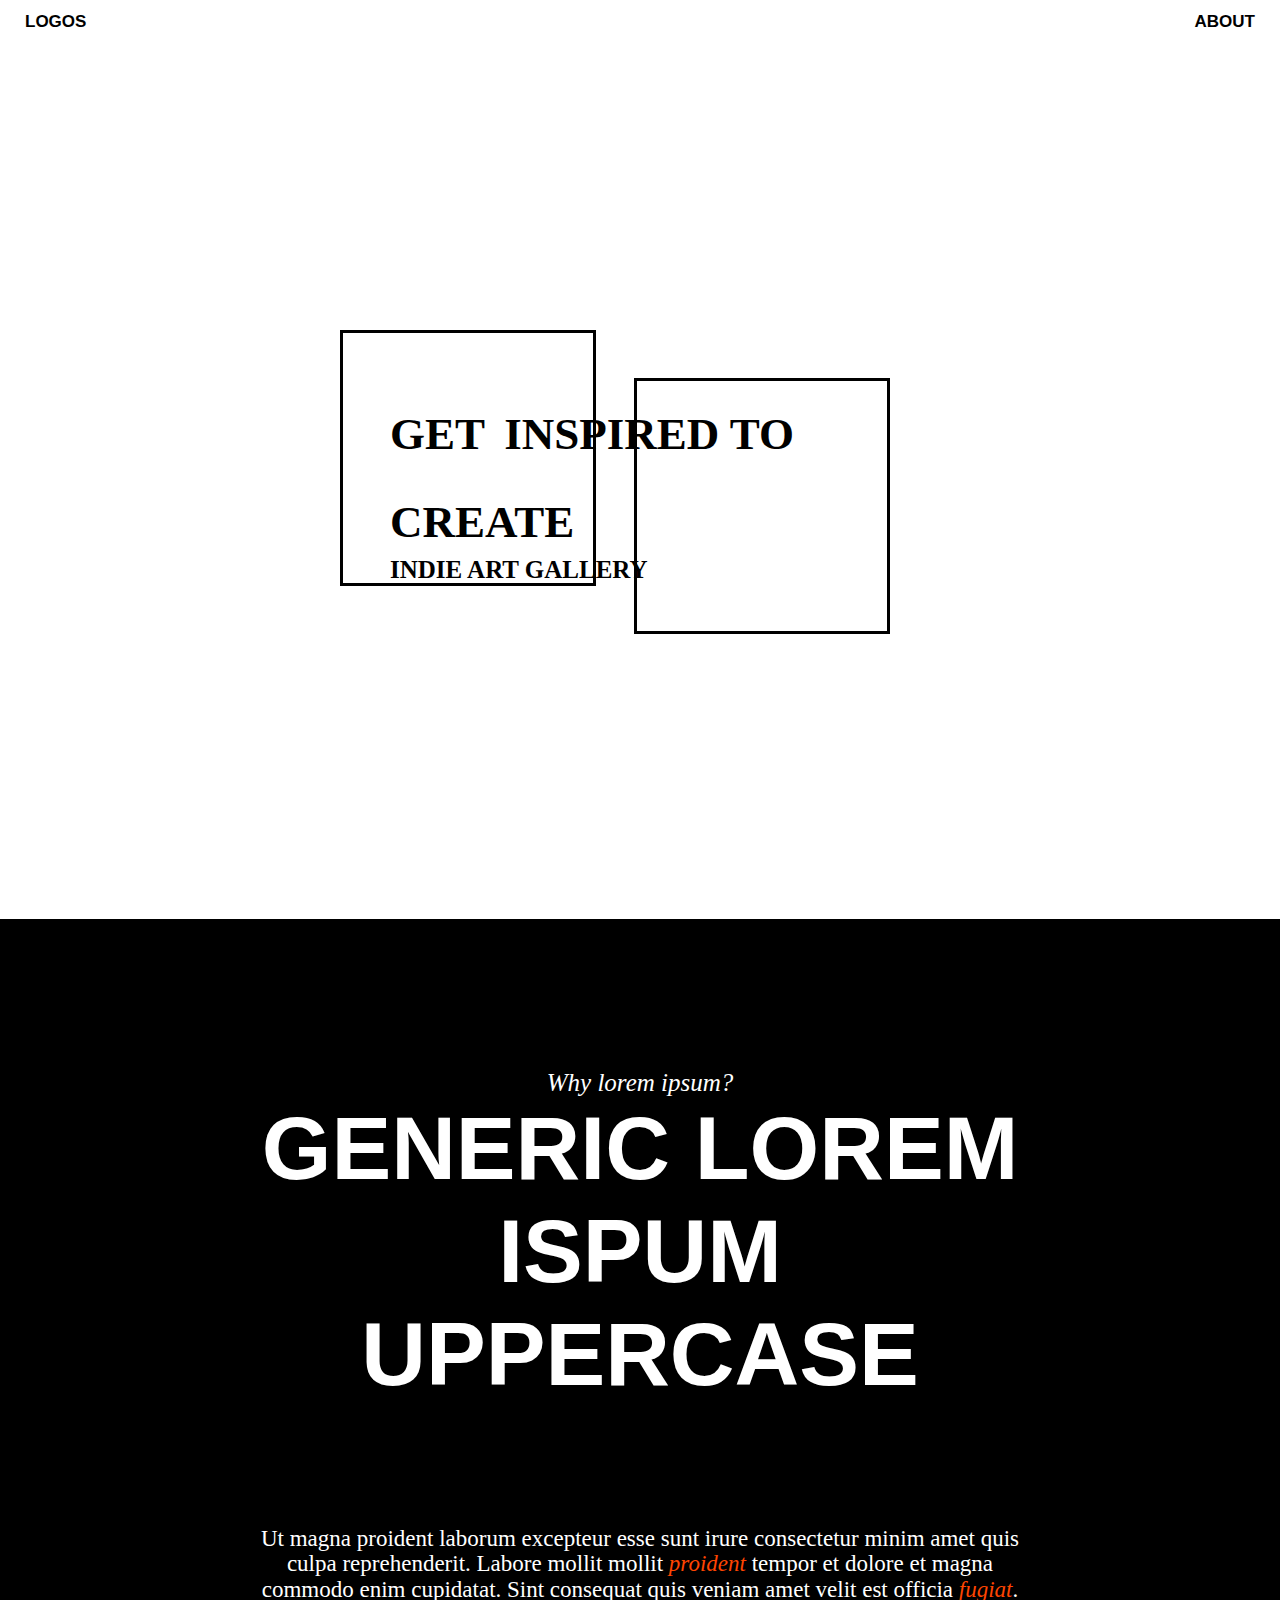
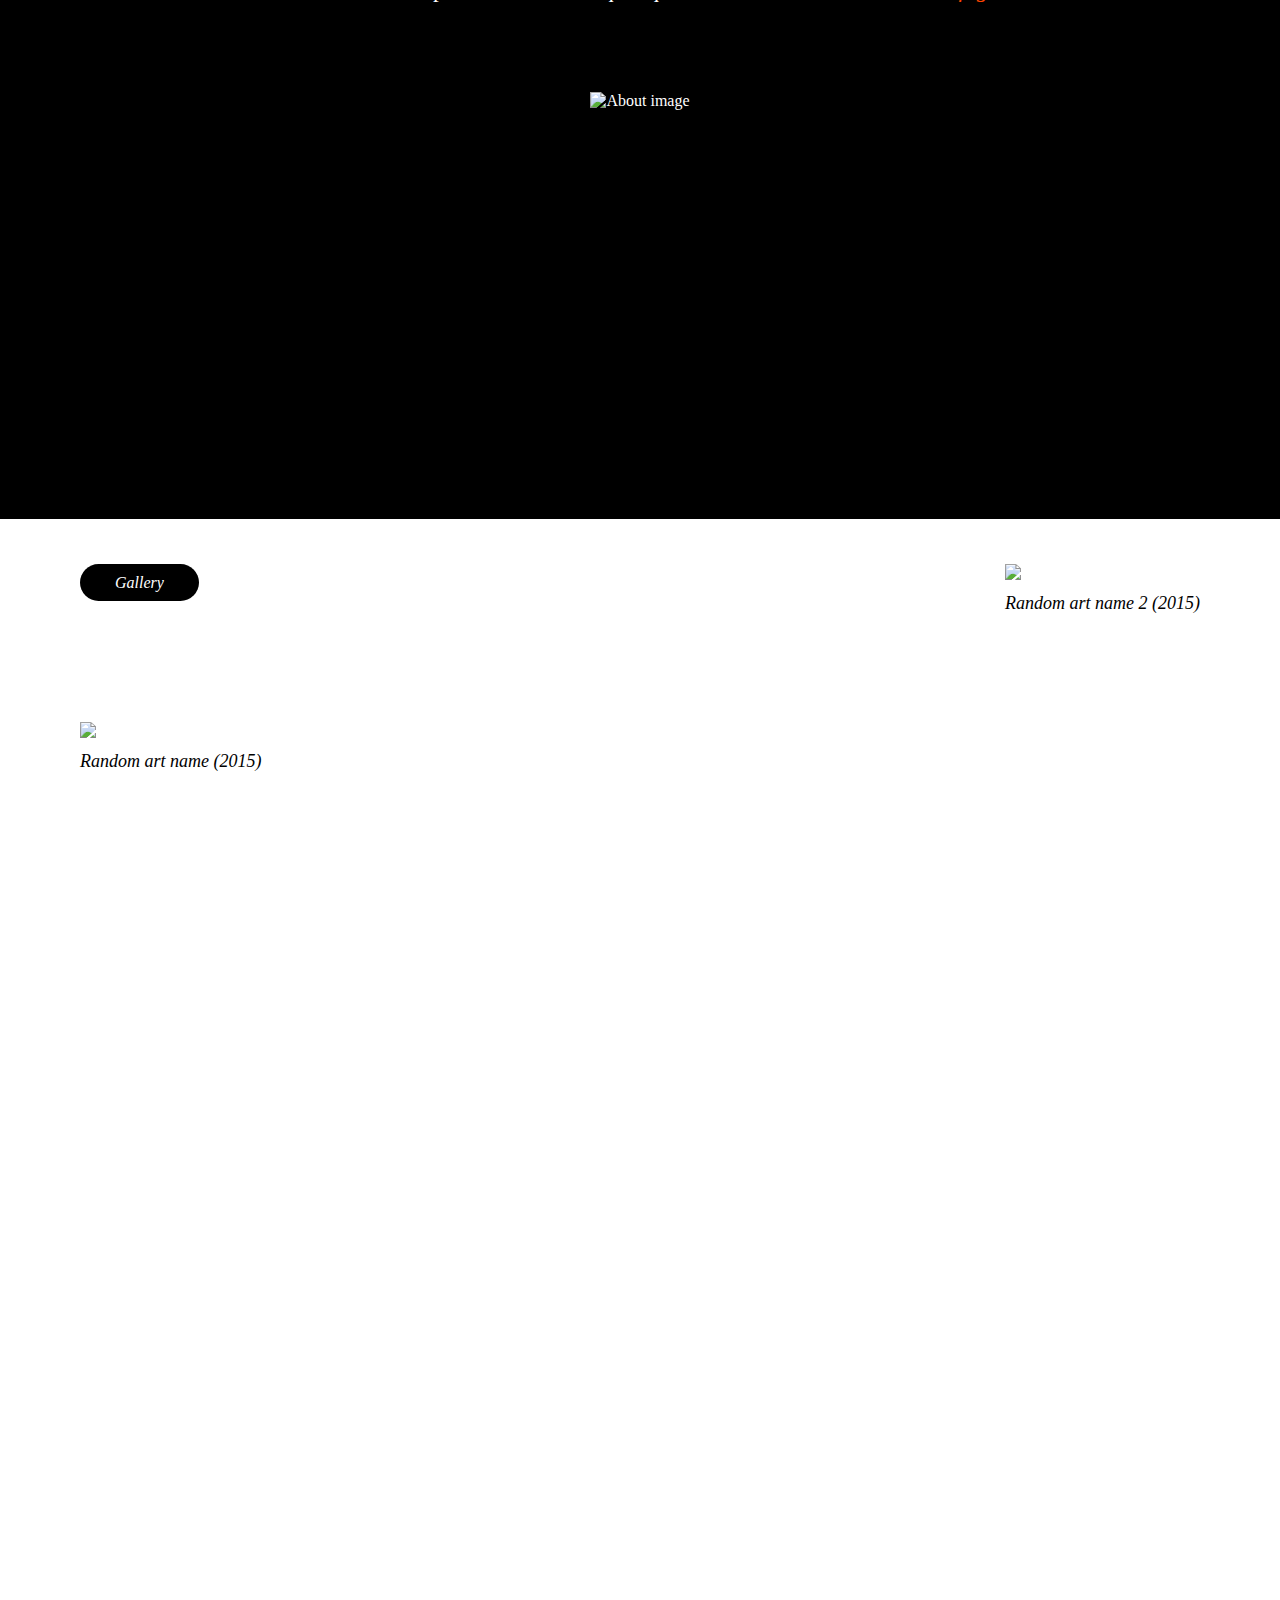
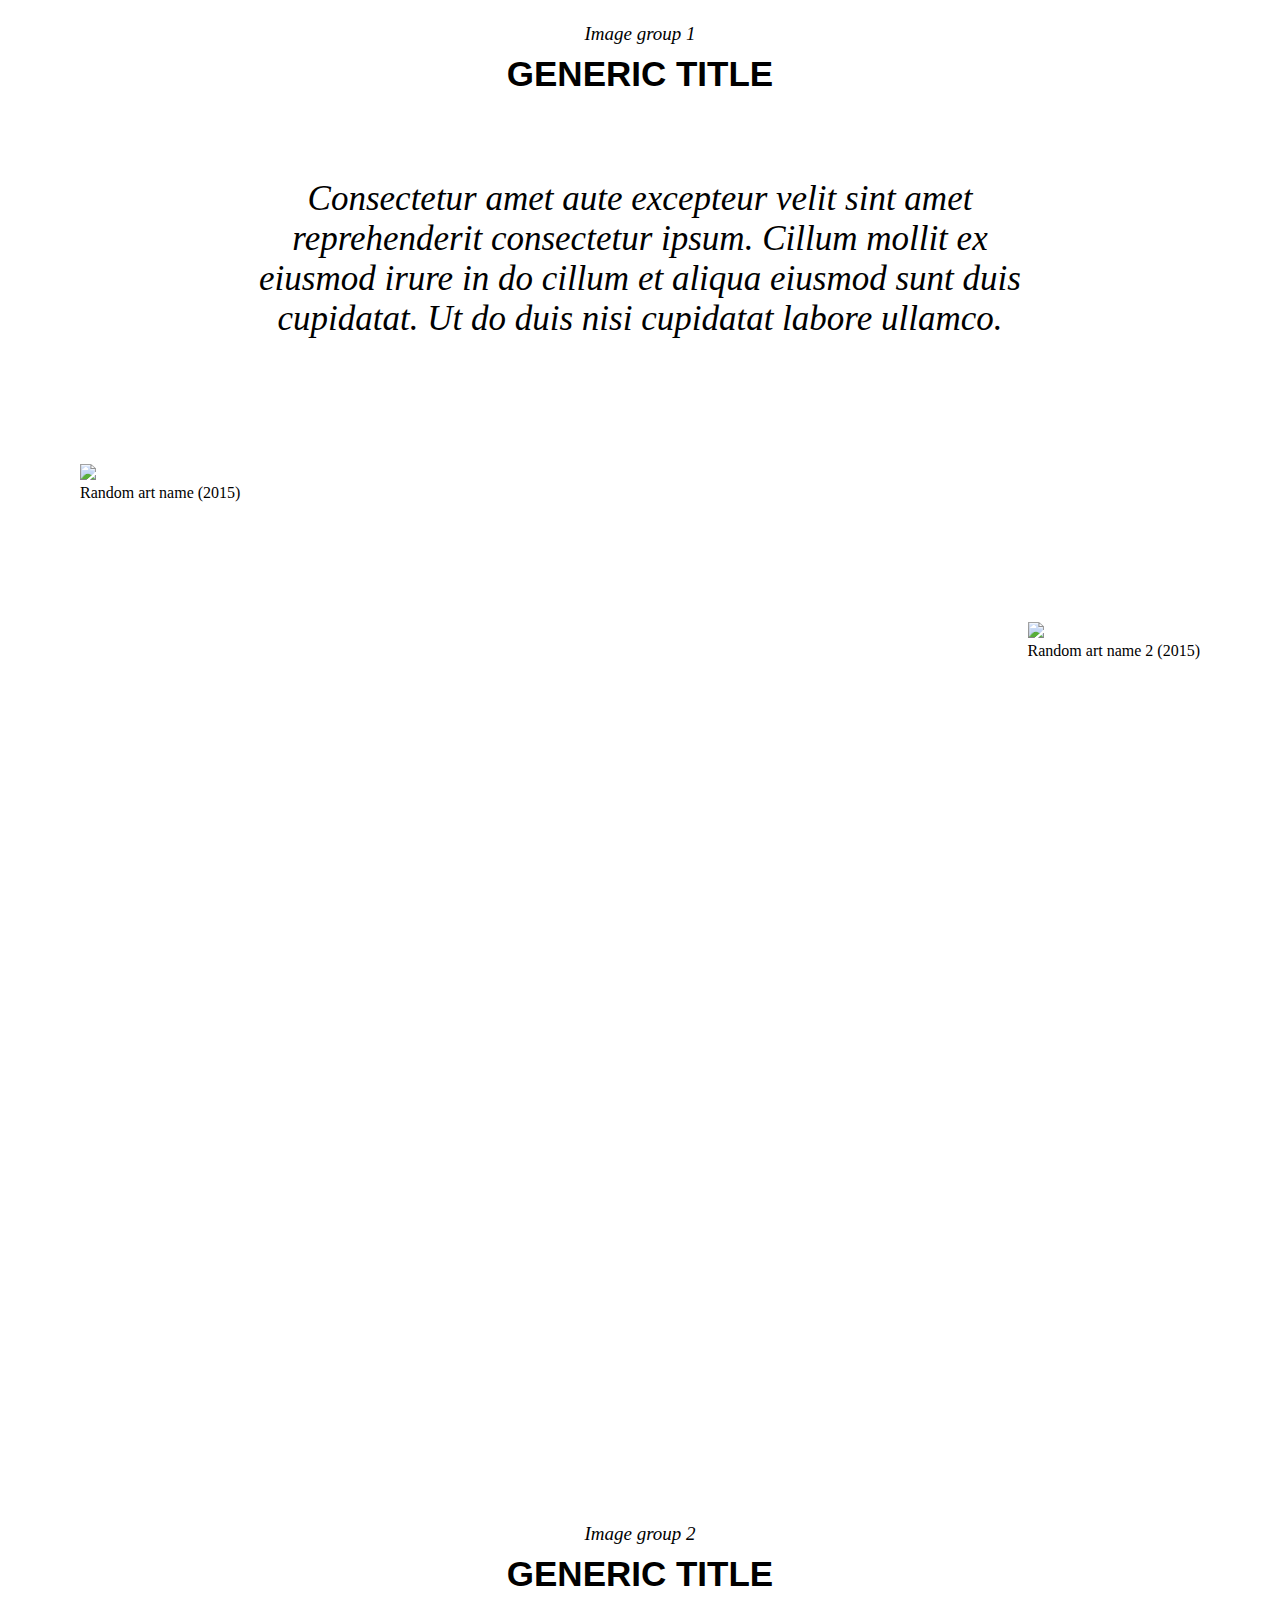
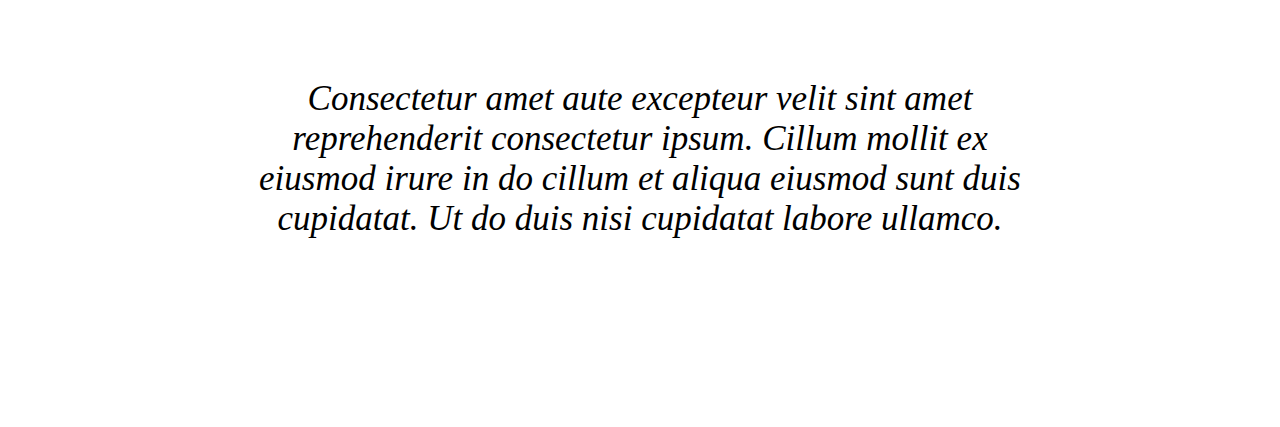
==== index.html @ 08191e06 "Initial commit" ====
<!DOCTYPE html>
<html lang="en">

<head>
    <meta charset="UTF-8">
    <meta name="viewport" content="width=device-width, initial-scale=1.0">
    <title>Document</title>
    <link rel="stylesheet" href="./style.css">
</head>

<body>
    <div class="header">
        <div class="header--logo">
            <a href="./index.html">Logos</a>
        </div>
        <div class="header--menu">
            <a href="#about-section">About</a>
        </div>
    </div>

    <main>
        <div class="landing">
            <div class="landing--container">
                <h1>
                    <span>Get</span>
                    <span>inspired to</span>
                    <span>create</span>
                </h1>

                <h2>Indie art gallery</h2>
            </div>
        </div>

        <div class="about" id="about-section">
            <div class="about-wrapper">
                <p class="about--genericQuestion">Why lorem ipsum?</p>
                <h3 class="about--genericTitle">Generic lorem ispum uppercase</h3>

                <div class="about--genericDescription">
                    <p>Ut magna proident laborum excepteur esse sunt irure consectetur minim amet quis culpa
                        reprehenderit.
                        Labore mollit mollit <span>proident</span> tempor et dolore et magna commodo enim cupidatat.
                        Sint consequat
                        quis
                        veniam amet velit est officia <span>fugiat</span>.</p>
                </div>

                <div class="about--image">
                    <img src="https://external-preview.redd.it/KmQ6-7a-AKqs-4_JdZ_UH-jKm0U-GaOTQrDBsbYoOqg.jpg?auto=webp&s=b2072f726e5490709b1b5d8dd3a22db889fce60f"
                        alt="About image" />
                </div>
            </div>
        </div>

        <div class="minigallery">
            <div class="minigallery--imageContainer">
                <div class="imageContainer">
                    <img src="https://booksofdesign.designstripe.com/assets/images/alphonse-mucha/home/AM-00B.jpg"
                        class="img1" />
                    <p>Random art name (2015)</p>
                </div>
                <div class="imageContainer">
                    <img src="https://booksofdesign.designstripe.com/assets/images/alphonse-mucha/home/AM-00C.jpg"
                        class="img2" />
                    <p>Random art name 2 (2015)</p>

                </div>

            </div>

            <div class="minigallery--textContainer">
                <p class="minigallery--genericUpperTitle">Image group 1</p>
                <h4>Generic title</h4>

                <p class="minigallery--genericDescription">Consectetur amet aute excepteur velit sint amet reprehenderit
                    consectetur ipsum. Cillum mollit ex
                    eiusmod irure in do <span>cillum</span> et aliqua eiusmod sunt duis cupidatat. Ut do duis nisi
                    cupidatat <span>labore</span>
                    ullamco.</p>
            </div>

            <div class="minigallery--imageContainer2">
                <div class="imageContainer">
                    <img src="https://booksofdesign.designstripe.com/assets/images/alphonse-mucha/home/AM-00B.jpg"
                        class="img1" />
                    <p>Random art name (2015)</p>
                </div>
                <div class="imageContainer">
                    <img src="https://booksofdesign.designstripe.com/assets/images/alphonse-mucha/home/AM-00C.jpg"
                        class="img2" />
                    <p>Random art name 2 (2015)</p>

                </div>

            </div>

            <div class="minigallery--textContainer">
                <p class="minigallery--genericUpperTitle">Image group 2</p>
                <h4>Generic title</h4>

                <p class="minigallery--genericDescription">Consectetur amet aute excepteur velit sint amet reprehenderit
                    consectetur ipsum. Cillum mollit ex
                    eiusmod irure in do <span>cillum</span> et aliqua eiusmod sunt duis cupidatat. Ut do duis nisi
                    cupidatat <span>labore</span>
                    ullamco.</p>
            </div>

            <a href="./pages/gallery.html" class="viewAllGallery">Gallery</a>
        </div>
    </main>
</body>

</html>
---- style.css ----
html, body, h1, h2, h3, h4, h5, h6, p, a {
    margin: 0;
    padding: 0;
    box-sizing: border-box;
}

.header {
    padding: 12px 25px;
    display: flex;
    flex-direction: row;
    align-items: center;
    justify-content: space-between;
}

.header a {
    text-decoration: none;
    font-size: 17px;
    text-transform: uppercase;
    font-family: sans-serif;
    font-weight: 700;
    color: black;
    transition: all 0.45s ease-in-out;
}

.landing {
    height: calc(100vh - 25px);
    display: flex;
    flex-direction: row;
    justify-content: space-around;
    align-items: center;
    position: relative;
}

.landing--container:before {
    content: "";
    left: -50px;
    top: -50px;
    height: 250px;
    width: 250px;
    position: absolute;
    border: 3px solid black;
}

.landing--container:after {
    content: "";
    right: 0;
    bottom: -50px;
    height: 250px;
    width: 250px;
    position: absolute;
    border: 3px solid black;
}

.landing--container {
    width: 768px;
    position: relative;
}

@media screen and (max-width: 1440px) {
    .landing--container {
        width: 500px;
    }

    .landing--container h1 {
        text-align: center;
    }

    .landing--container  h1 span {
        font-size: 45px;
    }
}

.landing--container h1 {
    font-size: 6vw;
    text-align: left;
    text-transform: uppercase;
}

.landing--container h2 {
    font-size: 25px;
    text-align: left;
    text-transform: uppercase;
}

/* About section */

.about {
    height: auto;
    min-height: 100vh;
    background-color: black;
    color: white;
    padding: 150px 0;
}

.about-wrapper {
    width: 768px;
    margin: 0 auto;
    text-align: center;
}

@media screen and (max-width: 900px) {
    .about-wrapper {
        width: 100%;
    }

    .about--genericDescription {
        padding: 25px;
    }
}

.about--genericQuestion {
    font-weight: 400;
    font-style: italic;
    font-size: 25px;
}

.about--genericTitle {
    font-size: 7vw;
    text-transform: uppercase;
    font-family: sans-serif;
}

.about--genericDescription {
    margin-top: 120px;
}

.about--genericDescription p {
    font-weight: 400;
    line-height: 1.1;
    font-size: 23px;
}

.about--genericDescription p span {
    font-style: italic;
    color: orangered;
}

.about--image {
    width: 250px;
    height: auto;
    margin: 0 auto;
    margin-top: 90px;
}

.about--image img {
    width: 100%;
}

/* Mini Gallery */

.minigallery {
    height: auto;
    min-height: 100vh;
    padding: 45px 80px;
    position: relative;
}

@media screen and (max-width: 900px) {
    .minigallery {
        padding: 12px;
    }
}

.minigallery--imageContainer,
.minigallery--imageContainer2 {
    display: flex;
    flex-direction: row;
    justify-content: space-between;
    align-items: center;
    gap: 15px;
}

.minigallery--imageContainer .imageContainer:first-child,
.minigallery--imageContainer2 .imageContainer:last-child {
    width: auto;
    height: 65vh;
}

.minigallery--imageContainer .imageContainer:last-child,
.minigallery--imageContainer2 .imageContainer:first-child {
    width: auto;
    height: 100vh
}



@media screen and (max-width: 900px) {
    .minigallery--imageContainer .imageContainer:last-child,
    .minigallery--imageContainer2 .imageContainer:first-child {
        width: 100%;
        height: auto
    }

    .minigallery--imageContainer .imageContainer:first-child,
    .minigallery--imageContainer2 .imageContainer:last-child {
        height: auto;
        width: 100%;
    }
}

@media screen and (max-width: 1190px) {
    .minigallery--imageContainer .imageContainer:last-child,
    .minigallery--imageContainer2 .imageContainer:first-child {
        height: 60vh
    }

    .minigallery--imageContainer .imageContainer:first-child,
    .minigallery--imageContainer2 .imageContainer:last-child {
        height: 60vh;
    }
}

.minigallery--imageContainer .imageContainer img,
.minigallery--imageContainer2 .imageContainer img {
    height: 100%
}

.minigallery--imageContainer .imageContainer p {
    font-style: italic;
    font-size: 18px;
    font-weight: 500;
    margin-top: 9px;
}

.minigallery--textContainer {
    padding-top: 150px;
    width: 768px;
    text-align: center;
    margin: 0 auto;
    min-height: 50vh;
}

@media screen and (max-width: 900px) {
    .minigallery--textContainer {
        width: 100%;
    }
}

.minigallery--textContainer h4 {
    font-size: 35px;
    font-weight: 700;
    margin-top: 9px;
    text-transform: uppercase;
    font-family: sans-serif;
}

.minigallery--genericUpperTitle {
    font-style: italic;
    font-size: 19px;
    font-weight: 500;
    margin-top: 9px;
}

.minigallery--genericDescription {
    margin-top: 85px;
    font-style: italic;
    font-weight: 500;
    font-size: 35px;
}

.viewAllGallery {
    position: sticky;
    bottom: 25px;
    left: 0;
    right: 0;
    margin: auto;
    background-color: black;
    padding: 10px 35px;
    color: white;
    border-radius: 50px;
    text-decoration: none;
    font-style: italic;
}

/* Gallery page */

.landing--gallery {
    width: 900px;
    height: 65vh;
    position: relative;
    margin: 0 auto;
    margin-bottom:120px;
}

@media screen and (max-width: 900px) {
    .landing--gallery {
        width: 100%;
    }
}

.landing--gallery h1 {
    text-align: left;
    font-size: 125px;
    position: absolute;
    bottom: 0;
    left: 0;
    font-style: italic;
    text-transform: uppercase;
}

.landing--gallery h1:after {
    content: "";
    position: absolute;
    bottom: 0;
    right: -50px;
    width: 150px;
    height: 5px;
    background-color: orangered;
}

.masonry-container {
    width: 900px;
    column-count: 2;
    column-gap: 16px;
    margin: 16px;
    margin: 0 auto;
  }

.masonry-item {
    display: inline-block;
    width: 100%;
    box-sizing: border-box;
    margin-bottom: 16px;
}

.masonry-item img {
    width: 100%;
    display: block;
    border-radius: 8px;
    overflow: hidden;
}

@media screen and (max-width: 900px) {
    .minigallery--imageContainer,
    .minigallery--imageContainer2 {
        flex-direction: row;
    }

    .minigallery--imageContainer .imageContainer,
    .minigallery--imageContainer2 .imageContainer {
        width: 50%;
        height: auto;
    }

    .minigallery--imageContainer .imageContainer img,
    .minigallery--imageContainer2 .imageContainer img {
        max-width: 100%;
        height: auto;
    }
}

@media screen and (max-width: 500px) {
    .minigallery--imageContainer,
    .minigallery--imageContainer2 {
        flex-direction: column;
    } 

    .minigallery--imageContainer .imageContainer,
    .minigallery--imageContainer2 .imageContainer {
        width: 100%;
        height: auto!important;
    }

    .minigallery--imageContainer .imageContainer img,
    .minigallery--imageContainer2 .imageContainer img {
        width: 100%; 
    }
}
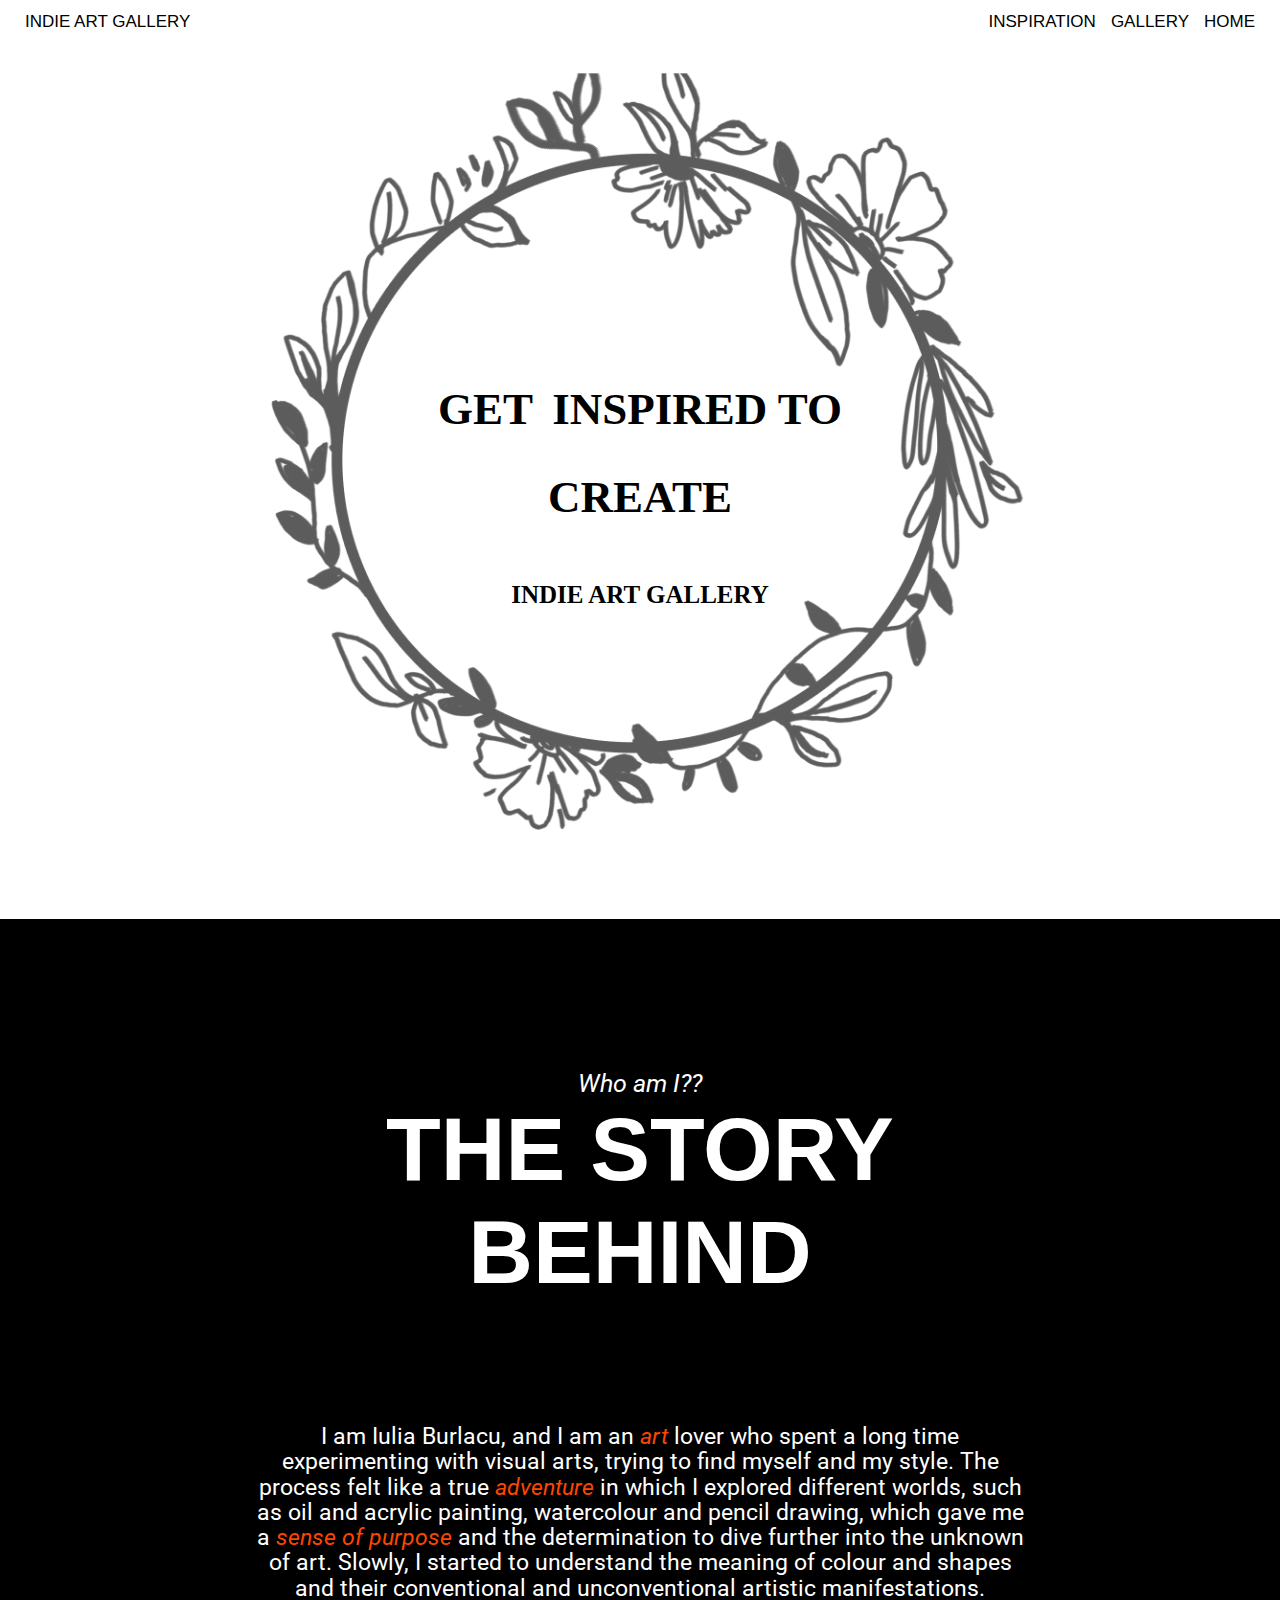
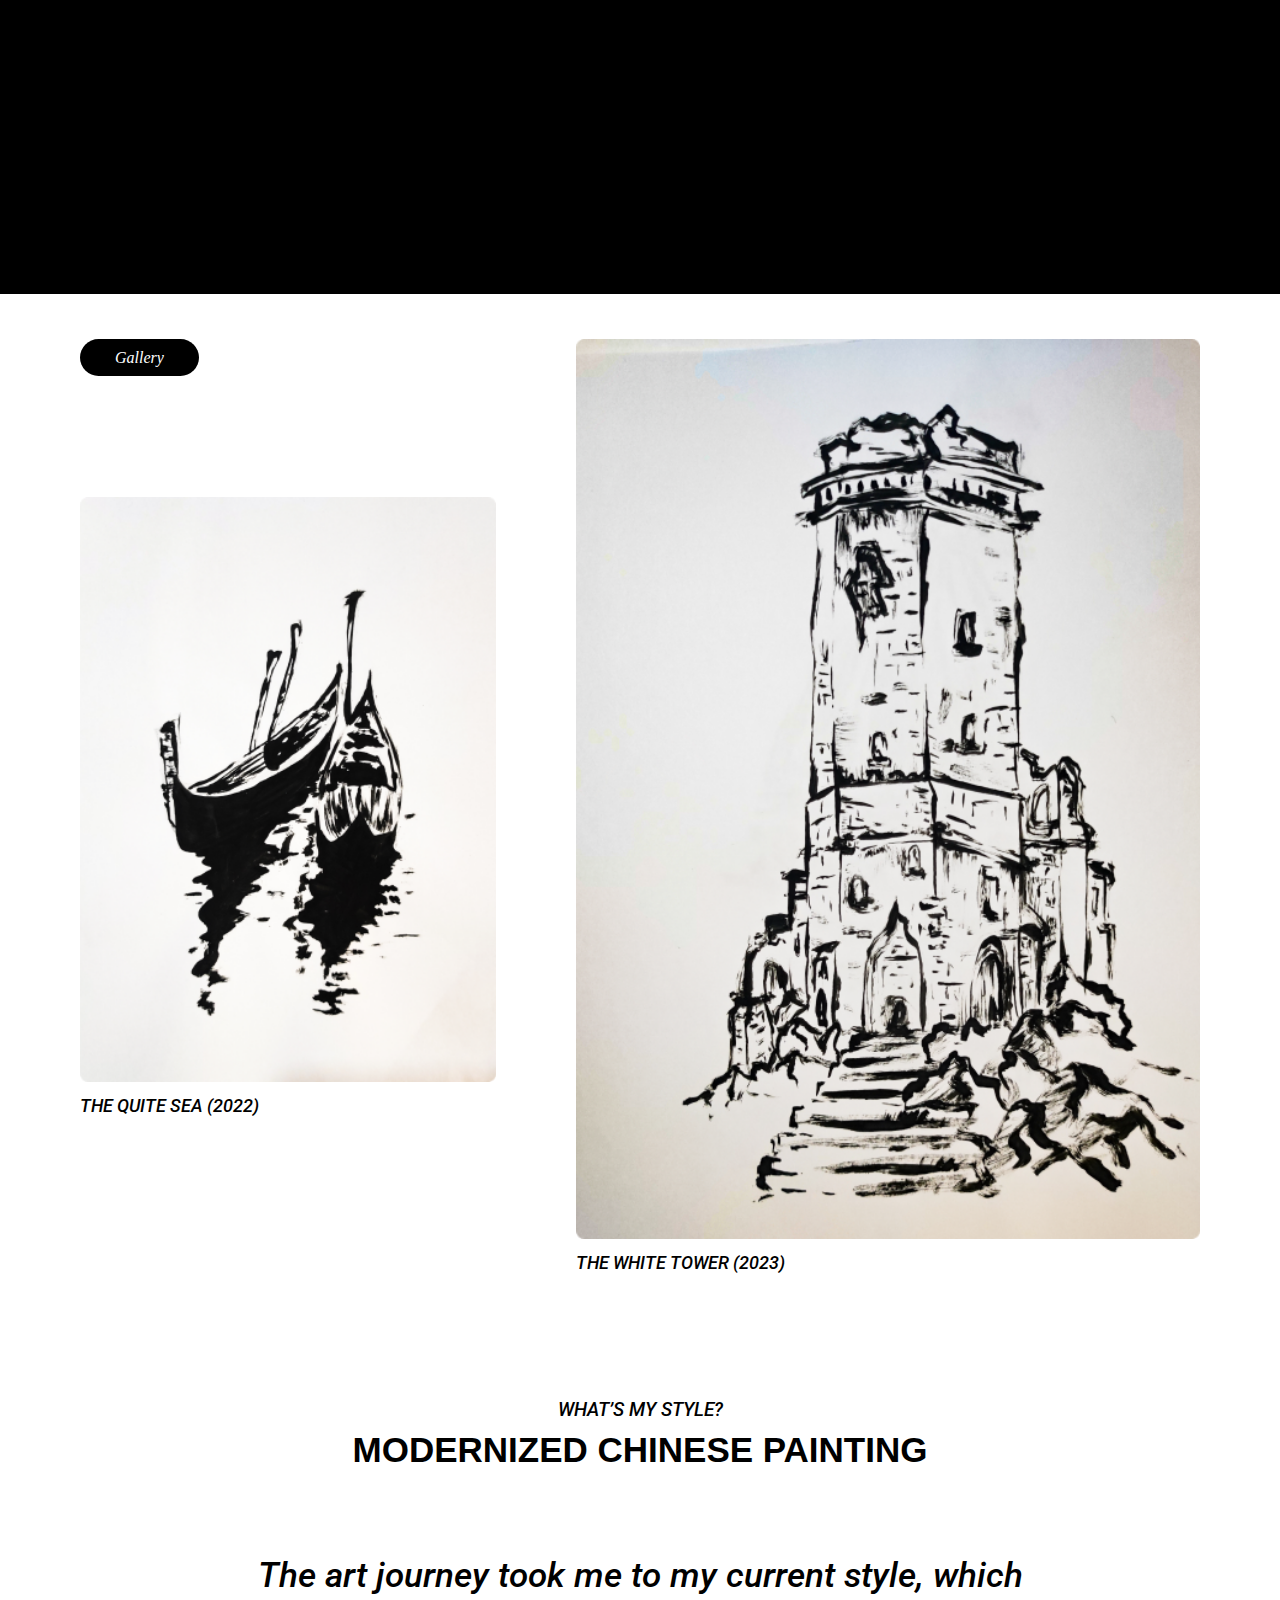
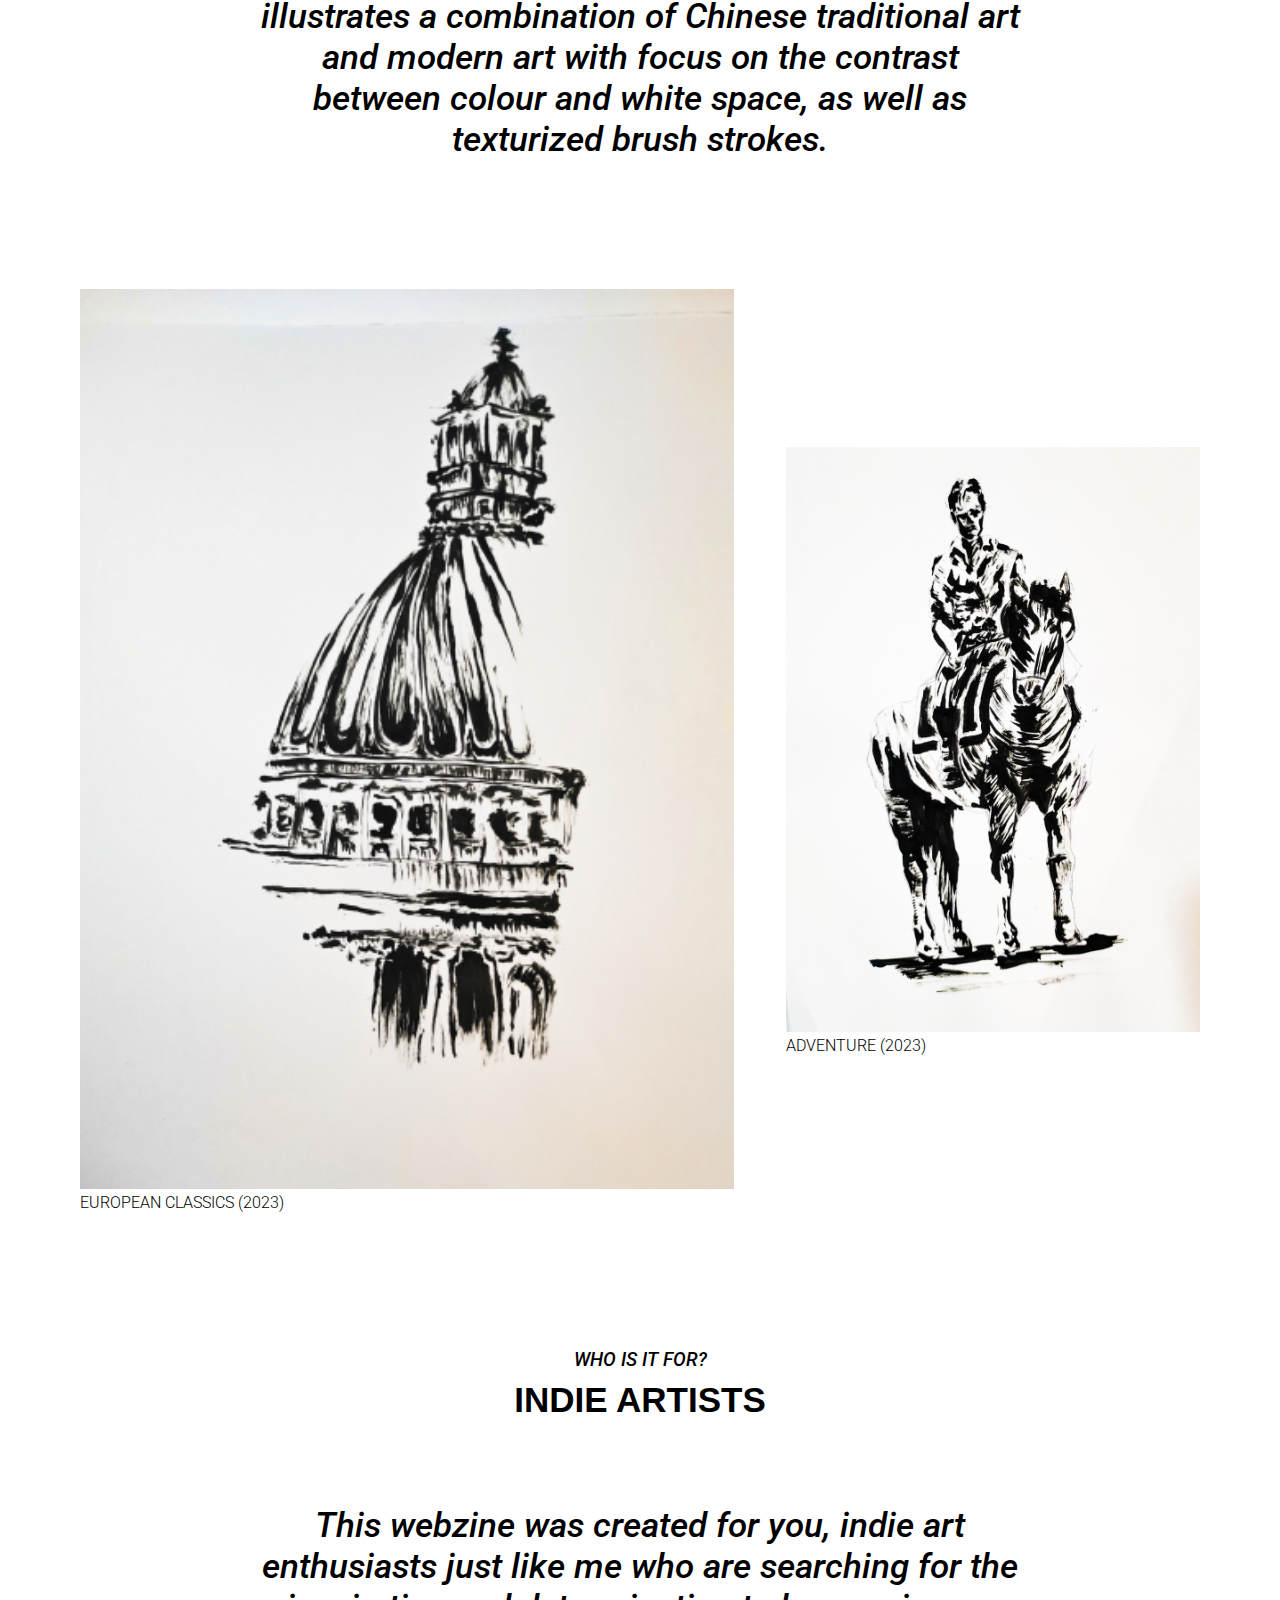
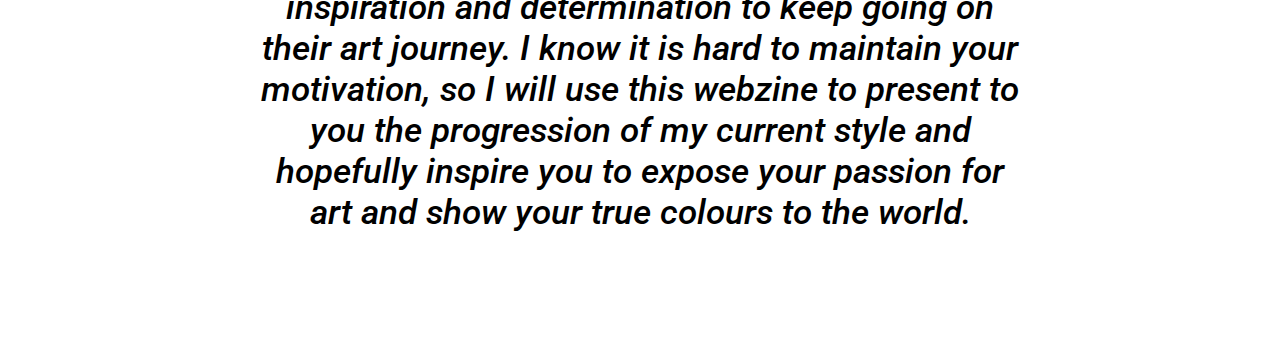
==== commit 46dd95f7: "added updates" ====
--- a/index.html
+++ b/index.html
@@ -6,15 +6,21 @@
     <meta name="viewport" content="width=device-width, initial-scale=1.0">
     <title>Document</title>
     <link rel="stylesheet" href="./style.css">
+    <link rel="preconnect" href="https://fonts.googleapis.com">
+    <link rel="preconnect" href="https://fonts.gstatic.com" crossorigin>
+    <link href="https://fonts.googleapis.com/css2?family=Allura&family=Roboto:wght@100;300&display=swap"
+        rel="stylesheet">
 </head>
 
 <body>
     <div class="header">
         <div class="header--logo">
-            <a href="./index.html">Logos</a>
+            <a href="./index.html">Indie Art Gallery</a>
         </div>
         <div class="header--menu">
-            <a href="#about-section">About</a>
+            <a href="./pages/inspiration.html">Inspiration</a>
+            <a href="./pages/gallery.html">Gallery</a>
+            <a href="./index.html">Home</a>
         </div>
     </div>
 
@@ -28,26 +34,26 @@
                 </h1>
 
                 <h2>Indie art gallery</h2>
+
+                <img src="./images/banner.png" alt="banner" />
             </div>
         </div>
 
         <div class="about" id="about-section">
             <div class="about-wrapper">
-                <p class="about--genericQuestion">Why lorem ipsum?</p>
-                <h3 class="about--genericTitle">Generic lorem ispum uppercase</h3>
+                <p class="about--genericQuestion">Who am I??</p>
+                <h3 class="about--genericTitle">THE STORY BEHIND</h3>
 
                 <div class="about--genericDescription">
-                    <p>Ut magna proident laborum excepteur esse sunt irure consectetur minim amet quis culpa
-                        reprehenderit.
-                        Labore mollit mollit <span>proident</span> tempor et dolore et magna commodo enim cupidatat.
-                        Sint consequat
-                        quis
-                        veniam amet velit est officia <span>fugiat</span>.</p>
-                </div>
-
-                <div class="about--image">
-                    <img src="https://external-preview.redd.it/KmQ6-7a-AKqs-4_JdZ_UH-jKm0U-GaOTQrDBsbYoOqg.jpg?auto=webp&s=b2072f726e5490709b1b5d8dd3a22db889fce60f"
-                        alt="About image" />
+                    <p>I am Iulia Burlacu, and I am an <span>art</span> lover who spent a long time experimenting with
+                        visual arts,
+                        trying to find myself and my style. The process felt like a true <span>adventure</span> in which
+                        I explored
+                        different worlds, such as oil and acrylic painting, watercolour and pencil drawing, which gave
+                        me a <span>sense of purpose</span> and the determination to dive further into the unknown of
+                        art. Slowly, I
+                        started to understand the meaning of colour and shapes and their conventional and unconventional
+                        artistic manifestations.</p>
                 </div>
             </div>
         </div>
@@ -55,54 +61,49 @@
         <div class="minigallery">
             <div class="minigallery--imageContainer">
                 <div class="imageContainer">
-                    <img src="https://booksofdesign.designstripe.com/assets/images/alphonse-mucha/home/AM-00B.jpg"
-                        class="img1" />
-                    <p>Random art name (2015)</p>
+                    <img src="./images/projects/project_1.png" class="img1" />
+                    <p>THE QUITE SEA (2022)</p>
                 </div>
                 <div class="imageContainer">
-                    <img src="https://booksofdesign.designstripe.com/assets/images/alphonse-mucha/home/AM-00C.jpg"
-                        class="img2" />
-                    <p>Random art name 2 (2015)</p>
+                    <img src="./images/projects/project_2.png" class="img2" />
+                    <p>THE WHITE TOWER (2023)</p>
 
                 </div>
 
             </div>
 
             <div class="minigallery--textContainer">
-                <p class="minigallery--genericUpperTitle">Image group 1</p>
-                <h4>Generic title</h4>
+                <p class="minigallery--genericUpperTitle">WHAT’S MY STYLE?</p>
+                <h4>MODERNIZED CHINESE PAINTING</h4>
 
-                <p class="minigallery--genericDescription">Consectetur amet aute excepteur velit sint amet reprehenderit
-                    consectetur ipsum. Cillum mollit ex
-                    eiusmod irure in do <span>cillum</span> et aliqua eiusmod sunt duis cupidatat. Ut do duis nisi
-                    cupidatat <span>labore</span>
-                    ullamco.</p>
+                <p class="minigallery--genericDescription">The art <span>journey</span> took me to my current style,
+                    which illustrates a combination of Chinese traditional art and modern art with focus on the
+                    <span>contrast</span> between colour and white space, as well as texturized brush strokes.
+                </p>
             </div>
 
             <div class="minigallery--imageContainer2">
                 <div class="imageContainer">
-                    <img src="https://booksofdesign.designstripe.com/assets/images/alphonse-mucha/home/AM-00B.jpg"
-                        class="img1" />
-                    <p>Random art name (2015)</p>
+                    <img src="./images/projects/op-13.png" class="img1" />
+                    <p>EUROPEAN CLASSICS (2023)</p>
                 </div>
                 <div class="imageContainer">
-                    <img src="https://booksofdesign.designstripe.com/assets/images/alphonse-mucha/home/AM-00C.jpg"
-                        class="img2" />
-                    <p>Random art name 2 (2015)</p>
+                    <img src="./images/projects/op-02.png" class="img2" />
+                    <p>ADVENTURE (2023)</p>
 
                 </div>
 
             </div>
 
             <div class="minigallery--textContainer">
-                <p class="minigallery--genericUpperTitle">Image group 2</p>
-                <h4>Generic title</h4>
+                <p class="minigallery--genericUpperTitle">WHO IS IT FOR?</p>
+                <h4>INDIE ARTISTS</h4>
 
-                <p class="minigallery--genericDescription">Consectetur amet aute excepteur velit sint amet reprehenderit
-                    consectetur ipsum. Cillum mollit ex
-                    eiusmod irure in do <span>cillum</span> et aliqua eiusmod sunt duis cupidatat. Ut do duis nisi
-                    cupidatat <span>labore</span>
-                    ullamco.</p>
+                <p class="minigallery--genericDescription">This webzine was created for you, indie art enthusiasts just
+                    like me who are searching for the inspiration and determination to keep going on their art journey.
+                    I know it is hard to maintain your motivation, so I will use this webzine to present to you the
+                    progression of my current style and hopefully inspire you to expose your passion for art and show
+                    your true colours to the world.</p>
             </div>
 
             <a href="./pages/gallery.html" class="viewAllGallery">Gallery</a>
--- a/style.css
+++ b/style.css
@@ -4,12 +4,29 @@
     box-sizing: border-box;
 }
 
+p {
+    font-family: 'Roboto', sans-serif;
+    font-weight: 300;
+}
+
 .header {
     padding: 12px 25px;
     display: flex;
     flex-direction: row;
     align-items: center;
     justify-content: space-between;
+}
+
+.header--logo a {
+    font-family: 'Allura', cursive;
+}
+
+.header--menu {
+    display: flex;
+    flex-direction: row;
+    align-items: center;
+    justify-content: space-between;
+    gap: 15px;
 }
 
 .header a {
@@ -17,7 +34,7 @@
     font-size: 17px;
     text-transform: uppercase;
     font-family: sans-serif;
-    font-weight: 700;
+    font-weight: 300;
     color: black;
     transition: all 0.45s ease-in-out;
 }
@@ -31,29 +48,44 @@
     position: relative;
 }
 
-.landing--container:before {
-    content: "";
-    left: -50px;
-    top: -50px;
-    height: 250px;
-    width: 250px;
-    position: absolute;
-    border: 3px solid black;
-}
-
-.landing--container:after {
-    content: "";
-    right: 0;
-    bottom: -50px;
-    height: 250px;
-    width: 250px;
-    position: absolute;
-    border: 3px solid black;
-}
-
 .landing--container {
     width: 768px;
     position: relative;
+}
+
+.landing--container img {
+    width: 1100px;
+    height: auto;
+    position: absolute;
+    top: 50%;
+    left: 50%;
+    transform: translate(-50%, -50%);
+}
+
+@media screen and (max-width: 768px) {
+    .landing--container img {
+        width: 65%;
+        filter: invert(70%);
+    }
+
+    .landing-inspiration img {
+        filter: invert(50%);
+    }
+
+    .main-inspiration--primary,
+    .main-inspiration--secondary {
+        flex-direction: column !important;
+    }
+
+    .primary-right img:last-child {
+        position: relative !important;
+        left: 0 !important;
+        bottom: 0 !important;
+    }
+
+    .secondary-left img:last-child {
+     display: none;
+    }
 }
 
 @media screen and (max-width: 1440px) {
@@ -72,21 +104,22 @@
 
 .landing--container h1 {
     font-size: 6vw;
-    text-align: left;
+    text-align: center;
     text-transform: uppercase;
 }
 
 .landing--container h2 {
     font-size: 25px;
-    text-align: left;
+    text-align: center;
     text-transform: uppercase;
+    margin-top: 50px;
 }
 
 /* About section */
 
 .about {
     height: auto;
-    min-height: 100vh;
+    min-height: 75vh;
     background-color: black;
     color: white;
     padding: 150px 0;
@@ -228,6 +261,7 @@
     text-align: center;
     margin: 0 auto;
     min-height: 50vh;
+    margin-bottom: 50px;
 }
 
 @media screen and (max-width: 900px) {
@@ -280,6 +314,15 @@
     position: relative;
     margin: 0 auto;
     margin-bottom:120px;
+    overflow: hidden;
+}
+
+.landing--gallery img {
+    position: absolute;
+    bottom: -65%;;
+    left: 50%;
+    transform: translateX(-50%);
+    filter: invert(50%);
 }
 
 @media screen and (max-width: 900px) {
@@ -367,3 +410,152 @@
     }
 }
 
+.inspiration-body {
+    background-color: #000000;
+}
+
+.landing-inspiration img {
+    filter: invert(100%);
+    animation: animationInspiration 3.5s ease-in-out forwards;
+    animation-delay: 2s;
+}
+
+@keyframes animationInspiration {
+    from {
+        filter: invert(100%);
+    }
+    to {
+        filter: invert(0%);
+    }
+}
+
+.landing-inspiration h1,
+.landing-inspiration h2 {
+    color: #ffffff;
+}
+
+.landing-inspiration h1 {
+    animation: animateInspirationTitle 1.5s ease-in-out forwards;
+    animation-delay: 2.5s;
+}
+
+@keyframes animateInspirationTitle {
+    from {
+        font-size: 6vw;
+    }
+    to {
+        font-size: 4.1vw;
+    }
+}
+
+.header-inspiration {
+    a {
+        color: #ffffff;
+        font-weight: 400;
+    }
+}
+
+.main-inspiration {
+    background-color: #ffffff;
+    width: 92%;
+    margin: 0 auto;
+    padding-bottom: 150px;
+}
+
+.main-inspiration--primary {
+    display: flex;
+    flex-direction: row;
+    justify-content: space-between;
+    gap: 50px;
+    padding: 50px 15px;
+    background-color: #f7f7f7;
+    position: relative;
+}
+
+.main-inspiration--primary a {
+    position: absolute;
+    bottom: 15px;
+    left: 15px;
+    text-decoration: none;
+    display: flex;
+    flex-direction: row;
+    gap: 5px;
+    align-items: center;
+    font-weight: 700;
+    cursor: pointer;
+    color: #000000;
+    font-size: 19px;
+    letter-spacing: 0.5px;
+}
+
+.main-inspiration--primary a img {
+    width: 50px;
+    height: auto;
+}
+
+.main-inspiration--primary a:hover {
+    text-decoration: underline;
+}
+
+.primary-left img {
+    width: 250px;
+    height: auto;
+}
+
+.primary-left h2 {
+    font-size: 42px;
+    margin-top: 25px;
+}
+
+.primary-left p {
+    margin-top: 7px;
+    max-width: 350px;
+}
+
+.primary-right {
+    position: relative;
+    width: 45%;
+}
+
+.primary-right img:last-child {
+    position: absolute;
+    bottom: -150px;
+    left: 250px;
+}
+
+.main-inspiration--secondary {
+    display: flex;
+    flex-direction: row-reverse;
+    justify-content: space-between;
+    gap: 50px;
+    padding: 50px 15px;
+    position: relative;
+    margin-top: 250px;
+}
+
+.secondary-left {
+    display: grid;
+    grid-template-columns: 1fr 1fr;
+}
+
+.secondary-left img:last-child {
+    margin-top: -120px;
+}
+
+.secondary-right {
+    text-align: right;
+}
+
+
+.secondary-right img {
+    margin-bottom: 15px;
+}
+
+.secondary-right p {
+    max-width: 350px;
+}
+
+.masonry-item p {
+    margin-top: 7px;
+    font-weight: 300;
+}